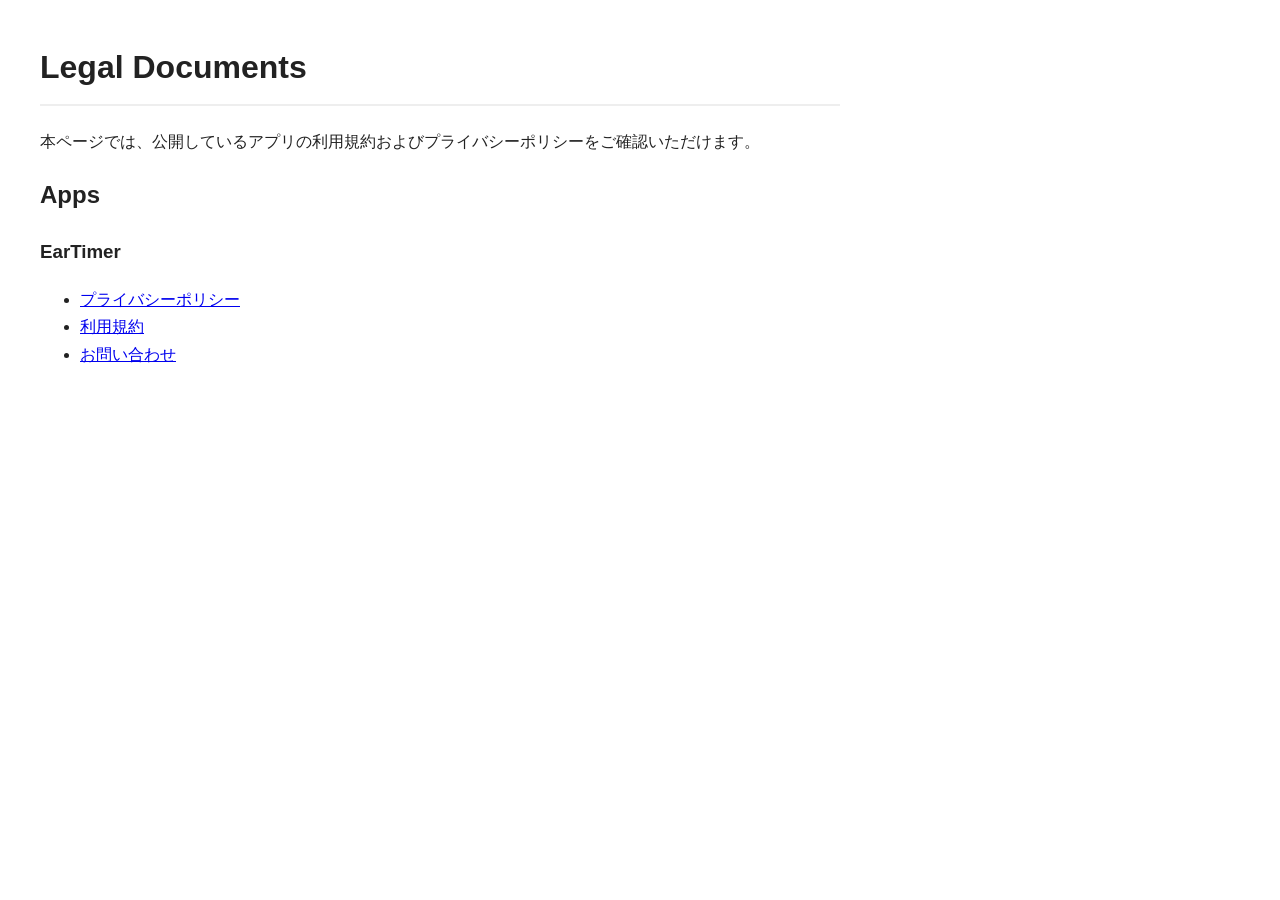
==== index.html @ 76024ec7 "init" ====
<!doctype html>
<html lang="ja">
    <head>
        <meta charset="UTF-8" />
        <title>Legal Documents</title>
        <link rel="stylesheet" href="style.css" />
    </head>
    <body>
        <h1>Legal Documents</h1>

        <p>
            本ページでは、公開しているアプリの利用規約およびプライバシーポリシーをご確認いただけます。
        </p>

        <h2>Apps</h2>

        <section>
            <h3>EarTimer</h3>

            <ul>
                <li>
                    <a href="EarTimer/privacy.html">プライバシーポリシー</a>
                </li>

                <li>
                    <a href="EarTimer/terms.html">利用規約</a>
                </li>

                <li>
                    <a href="EarTimer/contact.html">お問い合わせ</a>
                </li>
            </ul>
        </section>
    </body>
</html>
---- style.css ----
body {
    font-family:
        -apple-system, BlinkMacSystemFont, "Segoe UI", Roboto, sans-serif;
    margin: 40px;
    line-height: 1.7;
    color: #222;
    max-width: 800px;
}

h1 {
    border-bottom: 2px solid #eee;
    padding-bottom: 10px;
}

nav {
    margin-bottom: 30px;
}

nav a {
    margin-right: 15px;
    text-decoration: none;
    color: #0366d6;
}

nav a:hover {
    text-decoration: underline;
}
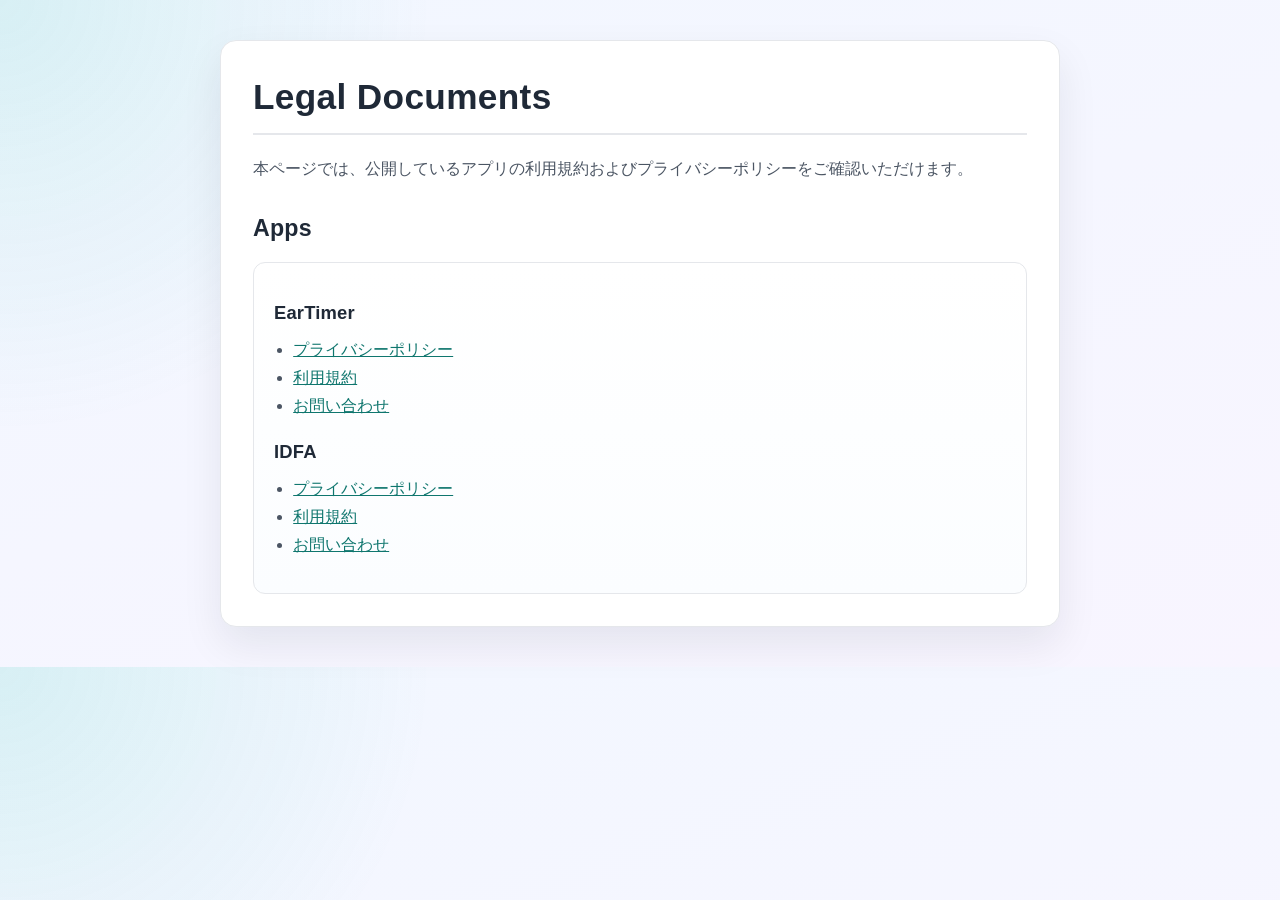
==== commit 32e7d167: "さらに修正" ====
--- a/index.html
+++ b/index.html
@@ -30,6 +30,21 @@
                     <a href="EarTimer/contact.html">お問い合わせ</a>
                 </li>
             </ul>
+            <h3>IDFA</h3>
+
+            <ul>
+                <li>
+                    <a href="IDFA/privacy.html">プライバシーポリシー</a>
+                </li>
+
+                <li>
+                    <a href="IDFA/terms.html">利用規約</a>
+                </li>
+
+                <li>
+                    <a href="IDFA/contact.html">お問い合わせ</a>
+                </li>
+            </ul>
         </section>
     </body>
 </html>
--- a/style.css
+++ b/style.css
@@ -1,27 +1,128 @@
+:root {
+    --bg-top: #f2f7ff;
+    --bg-bottom: #f8f5ff;
+    --card-bg: #ffffff;
+    --text-main: #1f2937;
+    --text-sub: #4b5563;
+    --line: #e5e7eb;
+    --accent: #0f766e;
+    --accent-soft: #ccfbf1;
+    --shadow: 0 18px 40px rgba(15, 23, 42, 0.08);
+}
+
+* {
+    box-sizing: border-box;
+}
+
+html {
+    background:
+        radial-gradient(
+            circle at 0% 0%,
+            rgba(20, 184, 166, 0.12),
+            transparent 30%
+        ),
+        linear-gradient(160deg, var(--bg-top) 0%, var(--bg-bottom) 100%);
+}
+
 body {
-    font-family:
-        -apple-system, BlinkMacSystemFont, "Segoe UI", Roboto, sans-serif;
-    margin: 40px;
-    line-height: 1.7;
-    color: #222;
-    max-width: 800px;
+    font-family: "Segoe UI", "Hiragino Kaku Gothic ProN", "Meiryo", sans-serif;
+    margin: 40px auto;
+    width: min(840px, calc(100% - 32px));
+    line-height: 1.75;
+    color: var(--text-main);
+    background: var(--card-bg);
+    border: 1px solid var(--line);
+    border-radius: 16px;
+    box-shadow: var(--shadow);
+    padding: 32px;
+}
+
+h1,
+h2,
+h3 {
+    line-height: 1.35;
+    letter-spacing: 0.01em;
 }
 
 h1 {
-    border-bottom: 2px solid #eee;
-    padding-bottom: 10px;
+    margin: 0 0 20px;
+    padding-bottom: 12px;
+    border-bottom: 2px solid var(--line);
+    font-size: clamp(1.7rem, 1.4rem + 1vw, 2.2rem);
+}
+
+h2 {
+    margin-top: 30px;
+    margin-bottom: 10px;
+    font-size: clamp(1.2rem, 1.1rem + 0.5vw, 1.45rem);
+}
+
+h3 {
+    margin-top: 20px;
+    margin-bottom: 10px;
+    font-size: 1.15rem;
+}
+
+p,
+li {
+    color: var(--text-sub);
+}
+
+ul {
+    margin-top: 8px;
+    padding-left: 1.2em;
+}
+
+section {
+    margin-top: 18px;
+    border: 1px solid var(--line);
+    border-radius: 12px;
+    padding: 18px 20px;
+    background: linear-gradient(180deg, #ffffff 0%, #fbfdff 100%);
 }
 
 nav {
-    margin-bottom: 30px;
+    margin-bottom: 28px;
+    display: flex;
+    flex-wrap: wrap;
+    gap: 10px;
+}
+
+a {
+    color: var(--accent);
 }
 
 nav a {
-    margin-right: 15px;
     text-decoration: none;
-    color: #0366d6;
+    color: var(--accent);
+    border: 1px solid #99f6e4;
+    background: var(--accent-soft);
+    padding: 6px 12px;
+    border-radius: 999px;
+    font-size: 0.95rem;
+    transition:
+        background-color 0.2s ease,
+        transform 0.2s ease;
 }
 
 nav a:hover {
-    text-decoration: underline;
+    background: #99f6e4;
+    transform: translateY(-1px);
 }
+
+@media (max-width: 640px) {
+    body {
+        margin: 18px auto;
+        width: calc(100% - 20px);
+        padding: 22px;
+        border-radius: 12px;
+    }
+
+    h1 {
+        margin-bottom: 16px;
+    }
+
+    nav {
+        margin-bottom: 22px;
+    }
+}
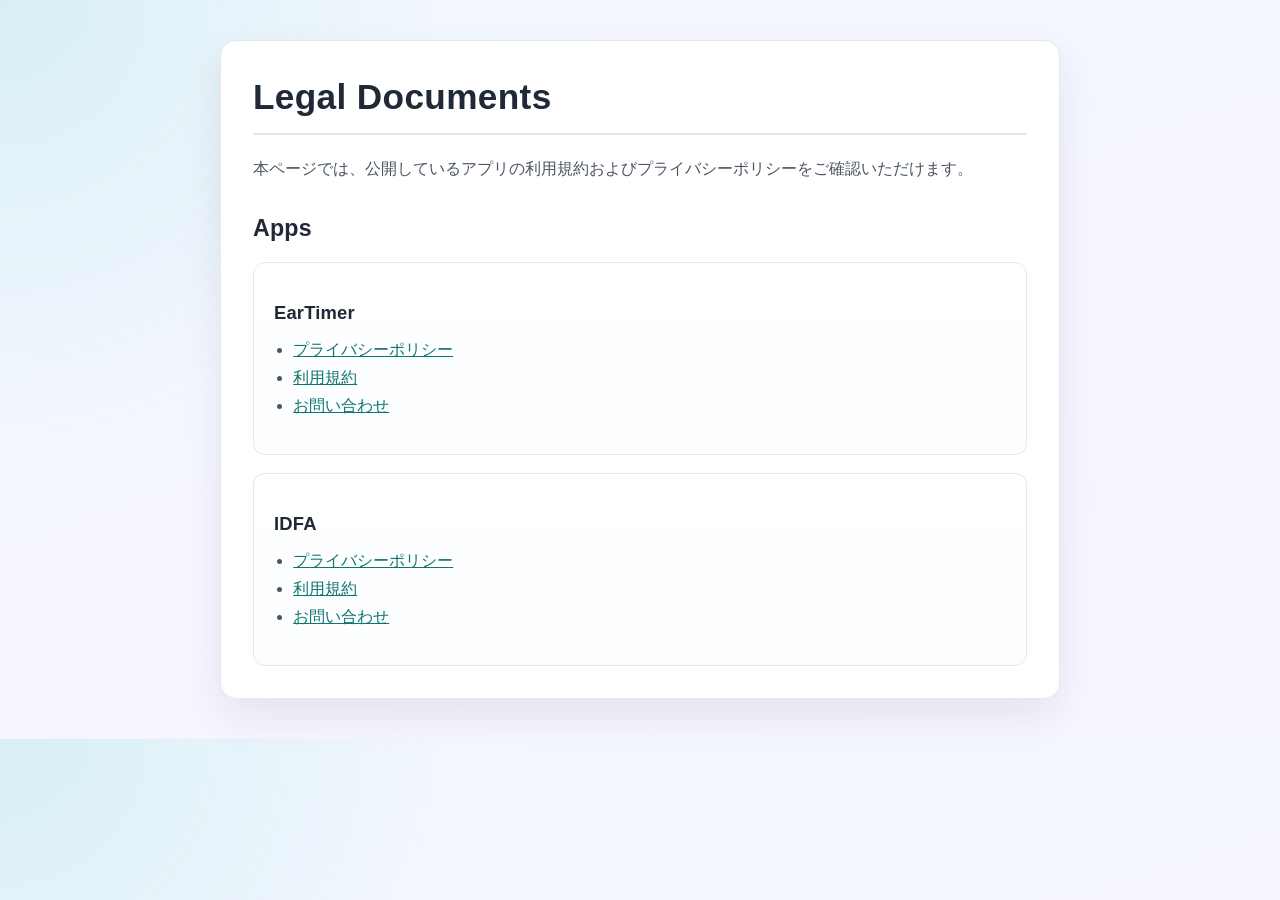
==== commit 12b1d135: "Update index.html" ====
--- a/index.html
+++ b/index.html
@@ -16,7 +16,6 @@
 
         <section>
             <h3>EarTimer</h3>
-
             <ul>
                 <li>
                     <a href="EarTimer/privacy.html">プライバシーポリシー</a>
@@ -30,8 +29,9 @@
                     <a href="EarTimer/contact.html">お問い合わせ</a>
                 </li>
             </ul>
+        </section>
+        <section>
             <h3>IDFA</h3>
-
             <ul>
                 <li>
                     <a href="IDFA/privacy.html">プライバシーポリシー</a>
